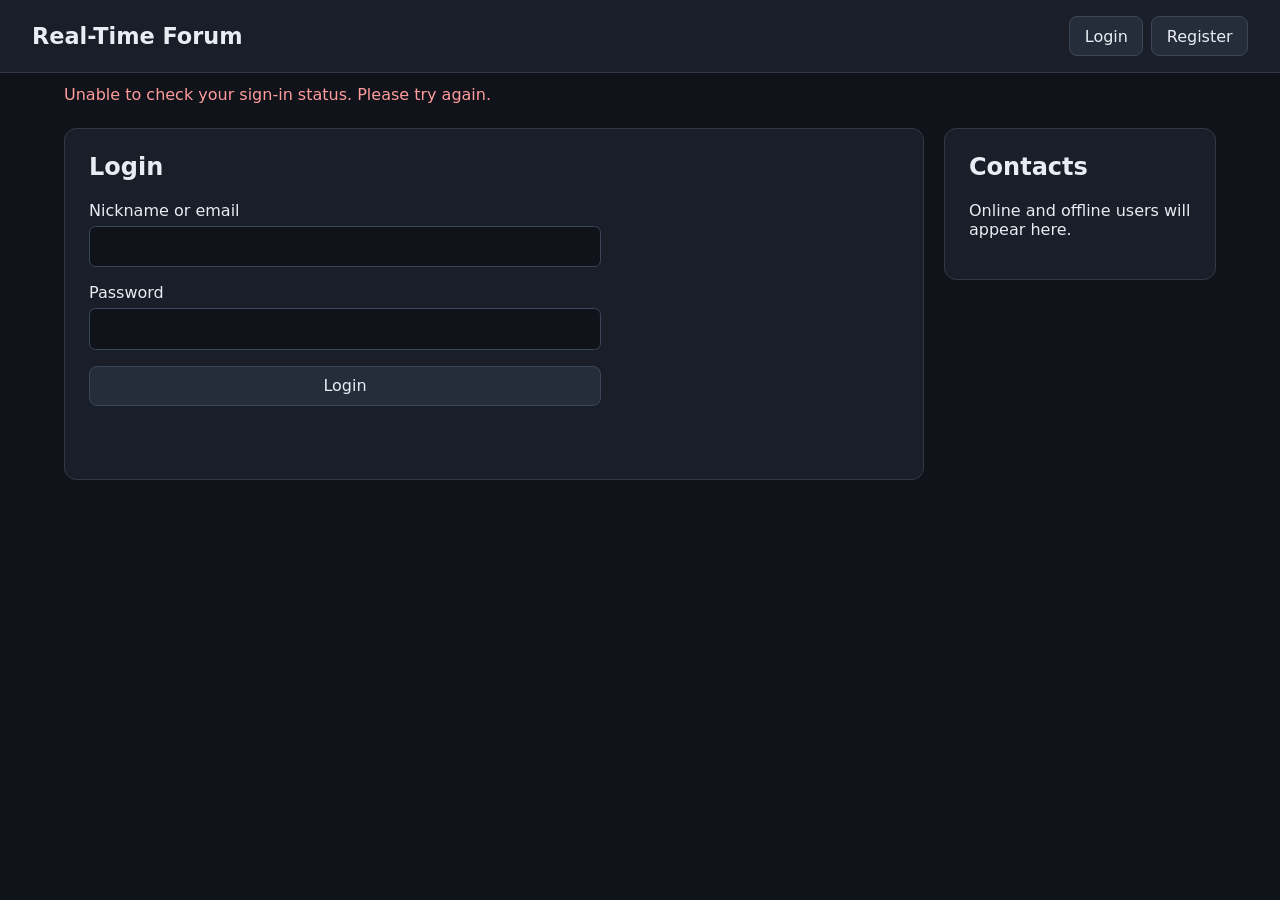
==== static/index.html @ 2ff3ca3e "5.4 - feat: add categorized post creation" ====
<!doctype html>
<html lang="en">
<head>
  <meta charset="utf-8">
  <meta name="viewport" content="width=device-width, initial-scale=1">
  <title>Real-Time Forum</title>
  <link rel="stylesheet" href="/static/app.css">
  <script src="/static/app.js" defer></script>
</head>
<body>
  <header>
    <h1>Real-Time Forum</h1>

    <nav aria-label="Main navigation">
      <button type="button" data-view="login" data-guest-only>Login</button>
      <button type="button" data-view="register" data-guest-only>Register</button>
      <button type="button" data-view="feed" data-auth-required hidden>Feed</button>
      <button type="button" data-view="create-post" data-auth-required hidden>Create Post</button>
      <button type="button" data-view="post" data-auth-required hidden>Post detail</button>
      <button type="button" data-view="chat" data-auth-required hidden>Chat</button>
      <button type="button" data-logout hidden>Logout</button>
    </nav>
  </header>

  <p id="auth-status" class="auth-status" role="status" aria-live="polite" hidden></p>

  <div class="layout">
    <main>
      <section data-view-panel="login">
        <h2>Login</h2>
        <form id="login-form" class="login-form" method="post" action="/login" novalidate>
          <div class="field">
            <label for="login-identifier">Nickname or email</label>
            <input
              id="login-identifier"
              name="identifier"
              type="text"
              autocomplete="username"
              required
            >
          </div>

          <div class="field">
            <label for="login-password">Password</label>
            <input
              id="login-password"
              name="password"
              type="password"
              autocomplete="current-password"
              required
            >
          </div>

          <button type="submit">Login</button>
          <p id="login-result" data-login-result role="status" aria-live="polite" hidden></p>
        </form>
      </section>

      <section data-view-panel="register" hidden>
        <h2>Register</h2>
        <form
          id="registration-form"
          class="registration-form"
          method="post"
          action="/register"
          novalidate
        >
          <div class="field">
            <label for="register-username">Nickname</label>
            <input
              id="register-username"
              name="username"
              type="text"
              minlength="3"
              maxlength="32"
              autocomplete="username"
              required
            >
          </div>

          <div class="field">
            <label for="register-age">Age</label>
            <input
              id="register-age"
              name="age"
              type="number"
              min="1"
              max="120"
              step="1"
              required
            >
          </div>

          <div class="field">
            <label for="register-gender">Gender</label>
            <input id="register-gender" name="gender" type="text" required>
          </div>

          <div class="field">
            <label for="register-first-name">First name</label>
            <input
              id="register-first-name"
              name="first_name"
              type="text"
              autocomplete="given-name"
              required
            >
          </div>

          <div class="field">
            <label for="register-last-name">Last name</label>
            <input
              id="register-last-name"
              name="last_name"
              type="text"
              autocomplete="family-name"
              required
            >
          </div>

          <div class="field">
            <label for="register-email">Email</label>
            <input
              id="register-email"
              name="email"
              type="email"
              maxlength="254"
              autocomplete="email"
              required
            >
          </div>

          <div class="field">
            <label for="register-password">Password</label>
            <input
              id="register-password"
              name="password"
              type="password"
              minlength="8"
              maxlength="72"
              autocomplete="new-password"
              required
            >
          </div>

          <button type="submit">Create account</button>
          <p
            id="registration-result"
            data-registration-result
            role="status"
            aria-live="polite"
            hidden
          ></p>
        </form>
      </section>

      <section data-view-panel="feed" hidden>
        <h2>Feed</h2>
        <p>Posts will appear here.</p>
      </section>

      <section data-view-panel="create-post" hidden>
        <h2>Create a post</h2>
        <form id="post-form" class="post-form" method="post" action="/api/posts" novalidate>
          <div class="field">
            <label for="post-title">Title</label>
            <input id="post-title" name="title" type="text" maxlength="120" required>
          </div>

          <div class="field">
            <label for="post-body">Post</label>
            <textarea id="post-body" name="body" maxlength="5000" rows="8" required></textarea>
          </div>

          <fieldset class="category-picker">
            <legend>Categories</legend>
            <div id="post-categories" data-category-list aria-live="polite">Sign in to load categories.</div>
          </fieldset>

          <button type="submit" disabled>Create post</button>
          <p id="post-result" data-post-result role="status" aria-live="polite" hidden></p>
        </form>
      </section>

      <section data-view-panel="post" hidden>
        <h2>Post detail</h2>
        <p>The selected post and its comments will appear here.</p>
      </section>

      <section data-view-panel="chat" hidden>
        <h2>Chat</h2>
        <p>The selected conversation will appear here.</p>
      </section>
    </main>

    <aside aria-label="Chat contacts">
      <h2>Contacts</h2>
      <p>Online and offline users will appear here.</p>
    </aside>
  </div>
</body>
</html>
---- static/app.css ----
:root {
  color-scheme: dark;
  font-family: system-ui, sans-serif;
  background: #10131a;
  color: #e8ecf3;
}

* {
  box-sizing: border-box;
}

body {
  min-height: 100vh;
  margin: 0;
}

header {
  display: flex;
  align-items: center;
  justify-content: space-between;
  gap: 1rem;
  padding: 1rem 2rem;
  background: #191e29;
  border-bottom: 1px solid #303848;
}

h1,
h2 {
  margin-top: 0;
}

header h1 {
  margin: 0;
  font-size: 1.4rem;
}

nav {
  display: flex;
  flex-wrap: wrap;
  gap: 0.5rem;
}

button {
  padding: 0.6rem 0.9rem;
  color: inherit;
  font: inherit;
  background: #252d3b;
  border: 1px solid #3b4659;
  border-radius: 0.5rem;
  cursor: pointer;
}

button:hover {
  background: #344158;
}

button:focus-visible {
  outline: 3px solid #7ab7ff;
  outline-offset: 2px;
}

.layout {
  display: grid;
  grid-template-columns: minmax(0, 1fr) 17rem;
  gap: 1.25rem;
  max-width: 75rem;
  margin: 0 auto;
  padding: 1.5rem;
}

main,
aside {
  padding: 1.5rem;
  background: #191e29;
  border: 1px solid #303848;
  border-radius: 0.75rem;
}

main {
  min-height: 22rem;
}

aside {
  align-self: start;
}

section[hidden] {
  display: none;
}

.login-form,
.registration-form,
.post-form {
  display: grid;
  gap: 1rem;
  max-width: 32rem;
}

.field {
  display: grid;
  gap: 0.35rem;
}

.field input,
.field textarea {
  width: 100%;
  padding: 0.65rem 0.75rem;
  color: inherit;
  font: inherit;
  background: #10131a;
  border: 1px solid #3b4659;
  border-radius: 0.4rem;
}

.field input:focus-visible,
.field textarea:focus-visible {
  outline: 3px solid #7ab7ff;
  outline-offset: 2px;
}

[data-registration-result]:not([hidden]) {
  margin: 0;
}

[data-registration-result][data-status="success"],
[data-login-result][data-status="success"] {
  color: #9be6b0;
}

[data-registration-result][data-status="error"],
[data-login-result][data-status="error"] {
  color: #ff9c9c;
}

[data-post-result][data-status="success"] {
  color: #9be6b0;
}

[data-post-result][data-status="error"] {
  color: #ff9c9c;
}

[data-login-result]:not([hidden]) {
  margin: 0;
}

[data-post-result]:not([hidden]) {
  margin: 0;
}

.category-picker {
  display: grid;
  gap: 0.6rem;
  padding: 0.8rem;
  border: 1px solid #3b4659;
  border-radius: 0.4rem;
}

.category-picker legend {
  padding: 0 0.35rem;
}

.category-options {
  display: flex;
  flex-wrap: wrap;
  gap: 0.75rem;
}

.category-option {
  display: inline-flex;
  align-items: center;
  gap: 0.4rem;
}

.auth-status {
  max-width: 75rem;
  margin: 0.75rem auto 0;
  padding: 0 1.5rem;
}

.auth-status[data-status="success"] {
  color: #9be6b0;
}

.auth-status[data-status="error"] {
  color: #ff9c9c;
}

@media (max-width: 700px) {
  header {
    align-items: flex-start;
    flex-direction: column;
    padding: 1rem;
  }

  .layout {
    grid-template-columns: 1fr;
    padding: 1rem;
  }

  .auth-status {
    padding: 0 1rem;
  }

  aside {
    order: -1;
  }
}
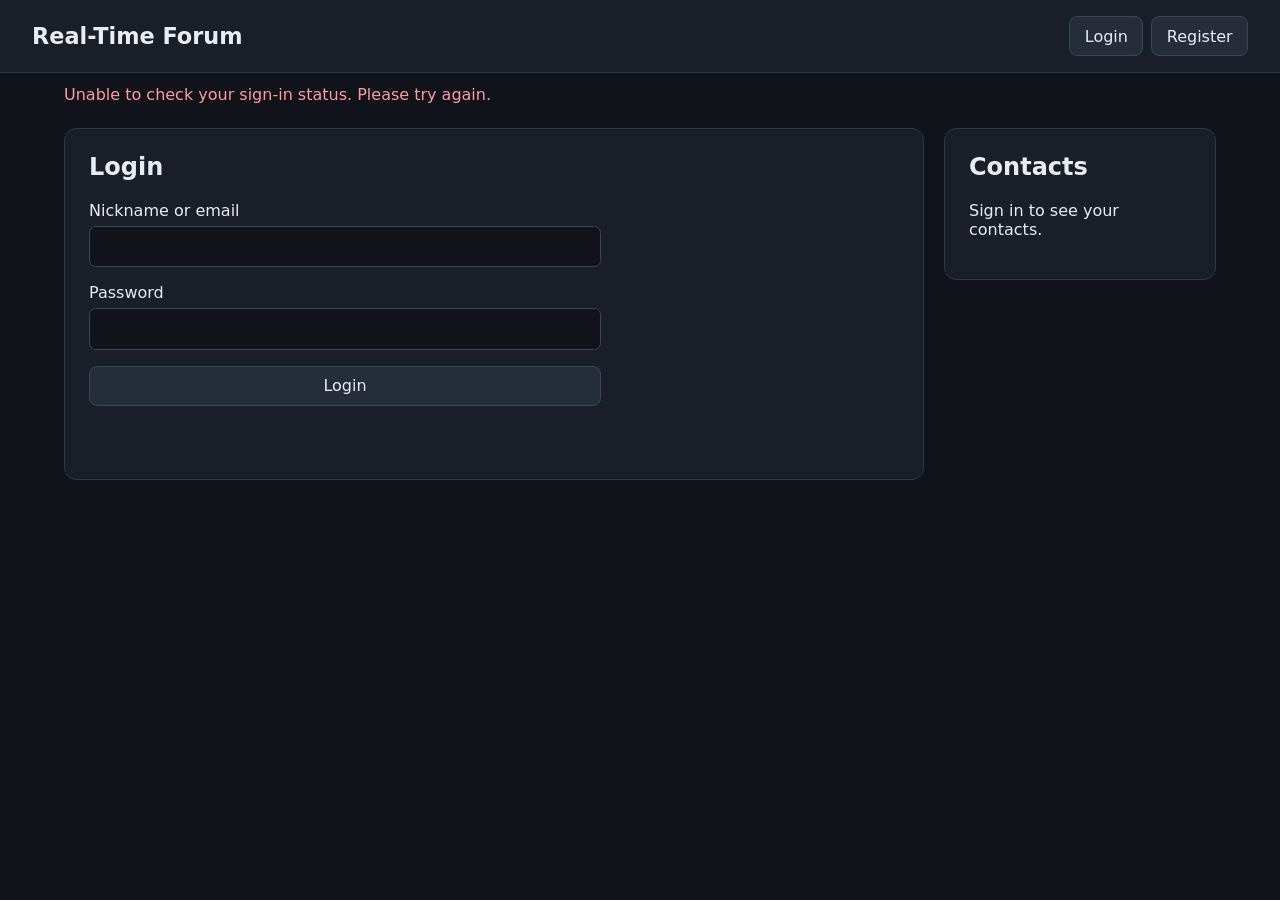
==== commit 01171e98: "Phase 8 — Private Conversation History And Ten-Message Pagination" ====
--- a/static/index.html
+++ b/static/index.html
@@ -16,13 +16,14 @@
       <button type="button" data-view="register" data-guest-only>Register</button>
       <button type="button" data-view="feed" data-auth-required hidden>Feed</button>
       <button type="button" data-view="create-post" data-auth-required hidden>Create Post</button>
-      <button type="button" data-view="post" data-auth-required hidden>Post detail</button>
       <button type="button" data-view="chat" data-auth-required hidden>Chat</button>
       <button type="button" data-logout hidden>Logout</button>
     </nav>
   </header>
 
   <p id="auth-status" class="auth-status" role="status" aria-live="polite" hidden></p>
+  <p id="realtime-status" role="status" aria-live="polite" hidden></p>
+  <button id="realtime-retry" type="button" hidden>Retry live connection</button>
 
   <div class="layout">
     <main>
@@ -156,7 +157,8 @@
 
       <section data-view-panel="feed" hidden>
         <h2>Feed</h2>
-        <p>Posts will appear here.</p>
+        <p id="feed-status" class="feed-status" role="status" aria-live="polite" hidden></p>
+        <div id="feed-posts" class="post-feed" aria-live="polite"></div>
       </section>
 
       <section data-view-panel="create-post" hidden>
@@ -183,19 +185,35 @@
       </section>
 
       <section data-view-panel="post" hidden>
-        <h2>Post detail</h2>
-        <p>The selected post and its comments will appear here.</p>
+        <h2 id="detail-title">Post detail</h2>
+        <p id="detail-status" role="status" aria-live="polite" hidden></p>
+        <article id="post-detail"></article>
+        <section aria-labelledby="comments-title">
+          <h3 id="comments-title">Comments</h3>
+          <p id="comments-status" role="status" aria-live="polite" hidden></p>
+          <div id="post-comments"></div>
+          <form id="comment-form" action="/api/posts/0/comments" method="post" hidden>
+            <label for="comment-body">Add a comment</label>
+            <textarea id="comment-body" name="body" rows="4" maxlength="2000" required></textarea>
+            <button type="submit">Add comment</button>
+            <p id="comment-result" role="status" aria-live="polite" hidden></p>
+          </form>
+        </section>
+        <button type="button" data-view="feed">Back to feed</button>
       </section>
 
       <section data-view-panel="chat" hidden>
-        <h2>Chat</h2>
-        <p>The selected conversation will appear here.</p>
+        <h2 id="chat-title">Chat</h2>
+        <p id="chat-status" role="status" aria-live="polite">Choose a contact to view messages.</p>
+        <button id="history-retry" type="button" hidden>Retry loading messages</button>
+        <div id="chat-history" class="chat-history" role="log" aria-live="polite" tabindex="0"></div>
       </section>
     </main>
 
     <aside aria-label="Chat contacts">
       <h2>Contacts</h2>
-      <p>Online and offline users will appear here.</p>
+      <p id="contact-status" role="status" aria-live="polite">Sign in to see your contacts.</p>
+      <ul id="contact-list" class="contact-list" aria-live="polite"></ul>
     </aside>
   </div>
 </body>
--- a/static/app.css
+++ b/static/app.css
@@ -172,6 +172,174 @@
   gap: 0.4rem;
 }
 
+.post-feed {
+  display: grid;
+  gap: 1rem;
+}
+
+.feed-post {
+  padding: 1rem;
+  background: #10131a;
+  border: 1px solid #303848;
+  border-radius: 0.6rem;
+}
+
+.feed-post-title {
+  border: 0;
+  padding: 0;
+  background: transparent;
+  color: inherit;
+  font: inherit;
+  font-weight: 700;
+  text-align: left;
+  cursor: pointer;
+}
+
+.feed-post-title:hover,
+.feed-post-title:focus-visible {
+  text-decoration: underline;
+}
+
+.post-comment {
+  border-top: 1px solid #d8dce3;
+  padding: 0.75rem 0;
+}
+
+#comment-form textarea {
+  display: block;
+  width: 100%;
+  margin: 0.5rem 0;
+}
+
+.contact-list {
+  display: grid;
+  gap: 0.45rem;
+  list-style: none;
+  margin: 0;
+  padding: 0;
+}
+
+.contact-row {
+  display: flex;
+  align-items: center;
+  gap: 0.5rem;
+}
+
+.presence-dot {
+  width: 0.55rem;
+  height: 0.55rem;
+  border-radius: 50%;
+  flex: 0 0 auto;
+}
+
+.presence-dot.online {
+  background: #27864b;
+}
+
+.presence-dot.offline {
+  background: #77808f;
+}
+
+.contact-name {
+  overflow: hidden;
+  text-overflow: ellipsis;
+}
+
+.contact-presence {
+  margin-left: auto;
+  color: #aab2c0;
+  font-size: 0.85rem;
+}
+
+.contact-select {
+  min-width: 0;
+  overflow: hidden;
+  border: 0;
+  padding: 0.35rem 0;
+  background: transparent;
+  color: inherit;
+  font: inherit;
+  text-align: left;
+  text-overflow: ellipsis;
+  cursor: pointer;
+}
+
+.contact-select:hover,
+.contact-select:focus-visible {
+  text-decoration: underline;
+}
+
+.chat-history {
+  display: flex;
+  flex-direction: column;
+  gap: 0.75rem;
+  min-height: 12rem;
+  max-height: 30rem;
+  overflow-y: auto;
+  margin: 1rem 0;
+  padding: 0.75rem;
+  border: 1px solid #303848;
+  border-radius: 0.6rem;
+  background: #10131a;
+  overflow-anchor: none;
+}
+
+.chat-message {
+  padding: 0.65rem 0.75rem;
+  border-radius: 0.45rem;
+  background: #1a202b;
+}
+
+.chat-message p {
+  margin: 0;
+  white-space: pre-wrap;
+  overflow-wrap: anywhere;
+}
+
+.chat-message-meta {
+  display: flex;
+  justify-content: space-between;
+  gap: 1rem;
+  margin-bottom: 0.35rem !important;
+  color: #aab2c0;
+  font-size: 0.85rem;
+}
+
+.feed-post h3 {
+  margin: 0 0 0.35rem;
+}
+
+.feed-post-meta,
+.feed-post-reactions {
+  margin: 0;
+  color: #aeb8c8;
+  font-size: 0.9rem;
+}
+
+.feed-post-body {
+  margin: 0.9rem 0;
+  white-space: pre-wrap;
+  overflow-wrap: anywhere;
+}
+
+.feed-post-categories {
+  display: flex;
+  flex-wrap: wrap;
+  gap: 0.45rem;
+  margin: 0 0 0.75rem;
+}
+
+.feed-category-tag {
+  padding: 0.2rem 0.5rem;
+  background: #252d3b;
+  border-radius: 999px;
+  font-size: 0.85rem;
+}
+
+.feed-status {
+  margin: 0 0 1rem;
+}
+
 .auth-status {
   max-width: 75rem;
   margin: 0.75rem auto 0;
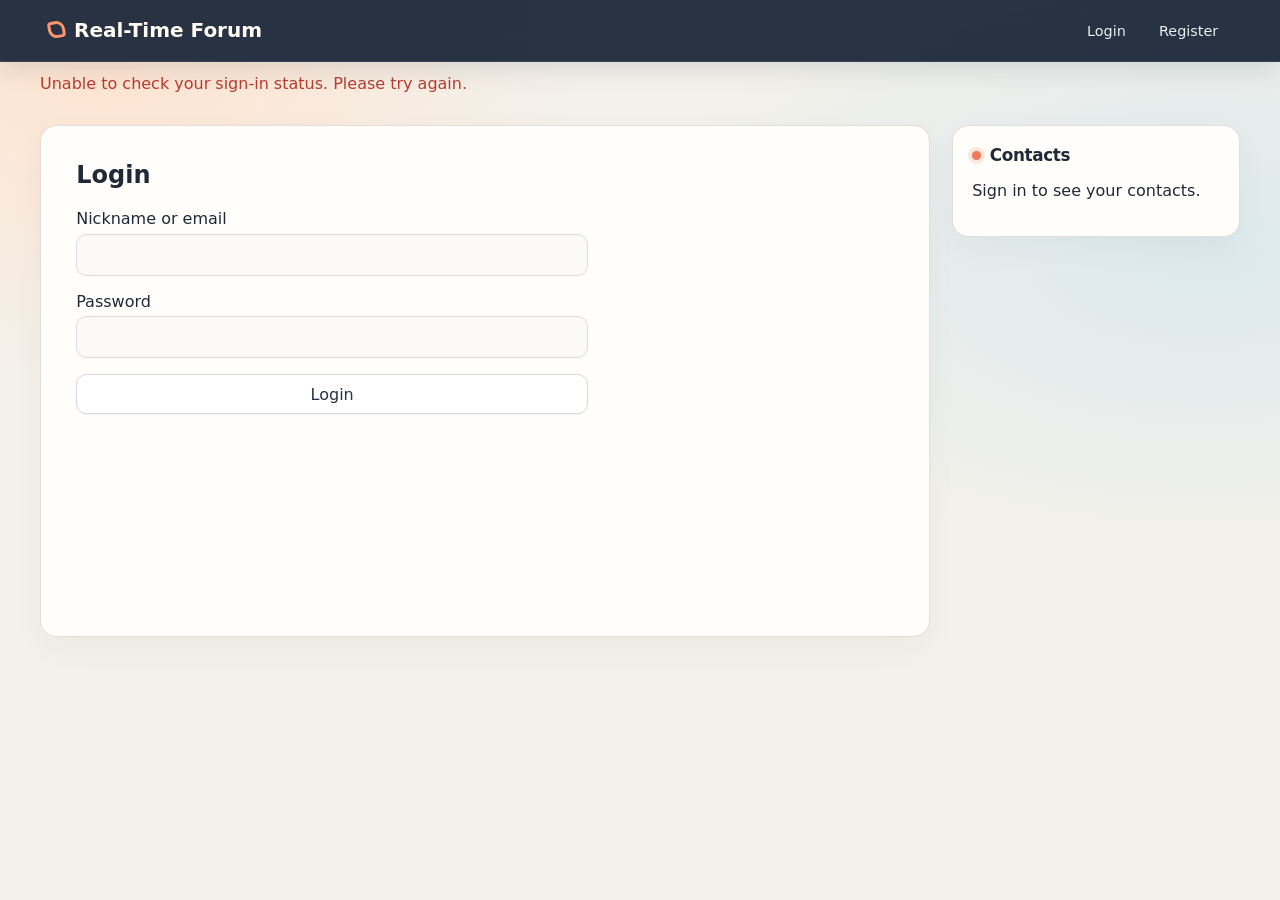
==== commit ad5b4be8: "some live tests and changes in ui" ====
--- a/static/index.html
+++ b/static/index.html
@@ -9,14 +9,14 @@
 </head>
 <body>
   <header>
-    <h1>Real-Time Forum</h1>
+    <h1><button class="home-button" type="button" data-home-feed>Real-Time Forum</button></h1>
 
     <nav aria-label="Main navigation">
       <button type="button" data-view="login" data-guest-only>Login</button>
       <button type="button" data-view="register" data-guest-only>Register</button>
       <button type="button" data-view="feed" data-auth-required hidden>Feed</button>
       <button type="button" data-view="create-post" data-auth-required hidden>Create Post</button>
-      <button type="button" data-view="chat" data-auth-required hidden>Chat</button>
+      <button type="button" data-view="profile" data-profile-owner data-auth-required hidden>My Profile</button>
       <button type="button" data-logout hidden>Logout</button>
     </nav>
   </header>
@@ -202,11 +202,50 @@
         <button type="button" data-view="feed">Back to feed</button>
       </section>
 
-      <section data-view-panel="chat" hidden>
-        <h2 id="chat-title">Chat</h2>
-        <p id="chat-status" role="status" aria-live="polite">Choose a contact to view messages.</p>
-        <button id="history-retry" type="button" hidden>Retry loading messages</button>
-        <div id="chat-history" class="chat-history" role="log" aria-live="polite" tabindex="0"></div>
+      <div id="chat-windows" class="chat-windows" aria-label="Open conversations"></div>
+      <template id="chat-window-template">
+      <section class="chat-widget" aria-label="Private conversation">
+        <div class="conversation-header">
+          <span class="conversation-avatar" aria-hidden="true">?</span>
+          <div>
+            <h2 data-chat-title>Chat</h2>
+            <p>Private conversation</p>
+          </div>
+          <button data-chat-minimize class="chat-minimize" type="button" aria-label="Minimize chat">−</button>
+          <button data-chat-close class="chat-close" type="button" aria-label="Close chat">×</button>
+        </div>
+        <p data-chat-status role="status" aria-live="polite">Loading messages…</p>
+        <button data-history-retry type="button" hidden>Retry loading messages</button>
+        <div data-chat-history class="chat-history" role="log" aria-live="polite" tabindex="0"></div>
+        <form data-message-form class="message-form">
+          <label for="message-body">Message</label>
+          <textarea data-message-body name="body" rows="2" maxlength="2000" placeholder="Write a message…"></textarea>
+          <label class="message-image-label">Optional image (JPEG, PNG, or GIF; max 5 MiB)</label>
+          <input name="image" type="file" accept="image/jpeg,image/png,image/gif">
+          <button type="submit">Send message</button>
+          <p data-message-status role="status" aria-live="polite"></p>
+        </form>
+      </section>
+      </template>
+
+      <section data-view-panel="profile" hidden>
+        <h2 id="profile-title">Profile</h2>
+        <p id="profile-status" role="status" aria-live="polite"></p>
+        <dl id="profile-details" class="profile-details"></dl>
+        <form id="profile-form" class="profile-form" hidden>
+          <h3>Edit your profile</h3>
+          <p>These changes apply only to your profile.</p>
+          <label for="profile-first-name">First name</label>
+          <input id="profile-first-name" name="first_name" maxlength="80" required>
+          <label for="profile-last-name">Last name</label>
+          <input id="profile-last-name" name="last_name" maxlength="80" required>
+          <label for="profile-age">Age</label>
+          <input id="profile-age" name="age" type="number" min="1" max="120" required>
+          <label for="profile-gender">Gender</label>
+          <input id="profile-gender" name="gender" maxlength="40" required>
+          <button type="submit">Save profile</button>
+        </form>
+        <button type="button" data-view="feed">Back to feed</button>
       </section>
     </main>
 
@@ -216,5 +255,6 @@
       <ul id="contact-list" class="contact-list" aria-live="polite"></ul>
     </aside>
   </div>
+  <button id="chat-launcher" class="chat-launcher" type="button" data-chat-toggle data-auth-required hidden aria-label="Open messages"><span class="chat-launcher-icon" aria-hidden="true"></span><span>Messages</span></button>
 </body>
 </html>
--- a/static/app.css
+++ b/static/app.css
@@ -7,6 +7,14 @@
 
 * {
   box-sizing: border-box;
+}
+
+[hidden] {
+  display: none !important;
+}
+
+textarea {
+  resize: none;
 }
 
 body {
@@ -32,6 +40,19 @@
 header h1 {
   margin: 0;
   font-size: 1.4rem;
+}
+
+.home-button {
+  padding: 0;
+  border: 0;
+  background: transparent;
+  font-size: inherit;
+  font-weight: 750;
+}
+
+.home-button:hover {
+  background: transparent;
+  color: #a9d1ff;
 }
 
 nav {
@@ -269,25 +290,78 @@
   text-decoration: underline;
 }
 
+.contact-profile {
+  padding: 0.3rem 0.45rem;
+  font-size: 0.78rem;
+}
+
+.profile-details {
+  display: grid;
+  grid-template-columns: max-content 1fr;
+  gap: 0.45rem 1rem;
+  margin: 1rem 0;
+}
+
+.profile-details dt {
+  color: #aab2c0;
+}
+
+.profile-details dd {
+  margin: 0;
+}
+
+.profile-form {
+  display: grid;
+  gap: 0.5rem;
+  max-width: 28rem;
+  margin: 1.5rem 0;
+}
+
+.profile-form h3,
+.profile-form p {
+  margin: 0;
+}
+
+.profile-form p {
+  color: #aab2c0;
+  font-size: 0.9rem;
+}
+
 .chat-history {
   display: flex;
   flex-direction: column;
-  gap: 0.75rem;
-  min-height: 12rem;
-  max-height: 30rem;
+  gap: 0.5rem;
+  min-height: 0;
+  height: 100%;
+  max-height: none;
   overflow-y: auto;
-  margin: 1rem 0;
-  padding: 0.75rem;
-  border: 1px solid #303848;
-  border-radius: 0.6rem;
-  background: #10131a;
+  margin: 0;
+  padding: 1rem;
+  background: #101722;
   overflow-anchor: none;
 }
 
 .chat-message {
-  padding: 0.65rem 0.75rem;
-  border-radius: 0.45rem;
-  background: #1a202b;
+  align-self: flex-start;
+  max-width: min(78%, 38rem);
+  padding: 0.55rem 0.8rem;
+  border-radius: 1rem 1rem 1rem 0.25rem;
+  background: #252d3b;
+}
+
+.chat-message-own {
+  align-self: flex-end;
+  border-radius: 1rem 1rem 0.25rem 1rem;
+  background: #1769aa;
+}
+
+.chat-message-image {
+  display: block;
+  max-width: min(100%, 32rem);
+  max-height: 24rem;
+  margin-top: 0.65rem;
+  border-radius: 0.4rem;
+  object-fit: contain;
 }
 
 .chat-message p {
@@ -305,6 +379,258 @@
   font-size: 0.85rem;
 }
 
+.message-form {
+  display: grid;
+  grid-template-columns: minmax(0, 1fr) auto;
+  grid-template-areas:
+    "body body"
+    "image-label image-label"
+    "image-input send"
+    "status status";
+  align-items: end;
+  gap: 0.25rem 0.5rem;
+  padding: 0.45rem 0.65rem;
+  border-top: 1px solid #303848;
+  background: #191e29;
+}
+
+.message-form label[for="message-body"] {
+  position: absolute;
+  width: 1px;
+  height: 1px;
+  padding: 0;
+  margin: -1px;
+  overflow: hidden;
+  clip: rect(0, 0, 0, 0);
+  white-space: nowrap;
+  border: 0;
+}
+
+.message-form textarea {
+  grid-area: body;
+  min-width: 0;
+  width: 100%;
+  min-height: 2.5rem;
+  max-height: 6rem;
+  padding: 0.55rem 0.7rem;
+  color: inherit;
+  font: 0.9rem/1.4 system-ui, sans-serif;
+  background: #10131a;
+  border: 1px solid #3b4659;
+  border-radius: 1rem;
+  resize: none;
+}
+
+.message-form .message-image-label {
+  grid-area: image-label;
+  margin-top: 0;
+  color: #aab2c0;
+  font-size: 0.7rem;
+}
+
+.message-form input[name="image"] {
+  grid-area: image-input;
+  justify-self: start;
+  max-width: 100%;
+  min-width: 0;
+  min-height: 1.8rem;
+  color: #c7cfdb;
+  font-size: 0.68rem;
+}
+
+.message-form #message-status {
+  grid-area: status;
+  margin: 0;
+  font-size: 0.78rem;
+  overflow-wrap: anywhere;
+}
+
+.message-form #message-status:empty {
+  display: none;
+}
+
+.message-form button {
+  grid-area: send;
+  justify-self: end;
+  padding: 0.38rem 0.7rem;
+  border-radius: 999px;
+  background: #1769aa;
+  font-size: 0.82rem;
+}
+
+.conversation-header {
+  display: flex;
+  align-items: center;
+  gap: 0.8rem;
+  padding-bottom: 0.8rem;
+  border-bottom: 1px solid #303848;
+}
+
+.conversation-header h2,
+.conversation-header p {
+  margin: 0;
+}
+
+.conversation-header p {
+  margin-top: 0.2rem;
+  color: #aab2c0;
+  font-size: 0.85rem;
+}
+
+.conversation-avatar {
+  display: grid;
+  width: 2.7rem;
+  height: 2.7rem;
+  place-items: center;
+  border-radius: 50%;
+  background: #344158;
+  font-weight: 700;
+}
+
+.chat-windows {
+  position: fixed;
+  z-index: 20;
+  right: 1.5rem;
+  bottom: 1.5rem;
+  display: flex;
+  flex-direction: row-reverse;
+  align-items: flex-end;
+  gap: 0.75rem;
+  width: calc(100vw - 3rem);
+  overflow-x: auto;
+  overflow-y: hidden;
+  pointer-events: none;
+}
+
+.chat-widget:not([hidden]) {
+  position: relative;
+  display: flex;
+  flex: 0 0 min(24rem, calc(100vw - 2rem));
+  flex-direction: column;
+  width: min(24rem, calc(100vw - 2rem));
+  height: min(36rem, calc(100vh - 7rem));
+  min-height: 20rem;
+  overflow: hidden;
+  padding: 0;
+  background: #191e29;
+  border: 1px solid #3b4659;
+  border-radius: 0.85rem;
+  box-shadow: 0 1rem 3rem #0009;
+  pointer-events: auto;
+}
+
+.chat-widget [data-chat-status],
+.chat-widget [data-history-retry] {
+  flex: 0 0 auto;
+  margin: 0;
+  padding: 0.35rem 0.8rem;
+}
+
+.chat-widget .chat-history {
+  flex: 1 1 auto;
+}
+
+.chat-widget .conversation-header {
+  flex: 0 0 auto;
+  padding: 0.75rem 0.85rem;
+  background: #202735;
+}
+
+.chat-close {
+  margin-left: auto;
+  padding: 0.15rem 0.55rem;
+  font-size: 1.4rem;
+  line-height: 1;
+}
+
+.chat-minimize {
+  padding: 0.1rem 0.5rem;
+  color: #e4eaf2;
+  background: #2c3b51;
+  border-color: #445570;
+  font-size: 1.2rem;
+  line-height: 1.1;
+}
+
+.chat-minimized {
+  display: inline-flex;
+  flex: 0 0 auto;
+  align-items: center;
+  gap: 0.5rem;
+  max-width: 12rem;
+  padding: 0.45rem 0.8rem 0.45rem 0.45rem;
+  overflow: hidden;
+  color: #fff;
+  background: #24344b;
+  border: 1px solid #465873;
+  border-radius: 999px;
+  box-shadow: 0 0.5rem 1.4rem #0005;
+  text-overflow: ellipsis;
+  white-space: nowrap;
+  pointer-events: auto;
+}
+
+.chat-minimized-avatar {
+  display: grid;
+  flex: 0 0 auto;
+  width: 1.8rem;
+  height: 1.8rem;
+  place-items: center;
+  border-radius: 50%;
+  background: #e96c4d;
+  font-size: 0.8rem;
+  font-weight: 700;
+}
+
+.chat-launcher:not([hidden]) {
+  position: fixed;
+  z-index: 19;
+  right: 1.5rem;
+  bottom: 1.5rem;
+  display: flex;
+  min-height: 2.85rem;
+  flex-direction: row;
+  align-items: center;
+  justify-content: center;
+  gap: 0.55rem;
+  padding: 0.45rem 0.85rem;
+  border: 0;
+  border-radius: 999px;
+  background: #1769aa;
+  box-shadow: 0 0.5rem 1.5rem #0008;
+  font-size: 0.82rem;
+  font-weight: 650;
+  letter-spacing: 0.02em;
+}
+
+.chat-launcher-icon {
+  position: relative;
+  width: 1rem;
+  height: 0.72rem;
+  border: 1.5px solid currentColor;
+  border-radius: 0.35rem;
+}
+
+.chat-launcher-icon::after {
+  position: absolute;
+  right: 0.08rem;
+  bottom: -0.22rem;
+  width: 0.28rem;
+  height: 0.28rem;
+  content: "";
+  border-right: 1.5px solid currentColor;
+  transform: skewY(-38deg);
+}
+
+.contact-unread {
+  flex: 0 0 auto;
+  border-radius: 999px;
+  padding: 0.1rem 0.45rem;
+  background: #2b5c9c;
+  color: #fff;
+  font-size: 0.75rem;
+}
+
 .feed-post h3 {
   margin: 0 0 0.35rem;
 }
@@ -373,4 +699,402 @@
   aside {
     order: -1;
   }
-}
+
+  .chat-windows {
+    right: 0.75rem;
+    bottom: 0.75rem;
+    width: calc(100vw - 1.5rem);
+  }
+
+  .chat-widget:not([hidden]) {
+    height: min(34rem, calc(100vh - 5rem));
+    min-height: 18rem;
+  }
+
+  .chat-launcher:not([hidden]) {
+    right: 0.75rem;
+    bottom: 0.75rem;
+  }
+
+  .chat-message {
+    max-width: 90%;
+  }
+}
+
+/* Forum visual refresh: editorial paper surfaces with a warm coral accent. */
+:root {
+  color-scheme: light;
+  font-family: Inter, ui-sans-serif, system-ui, -apple-system, BlinkMacSystemFont, "Segoe UI", sans-serif;
+  background: #f3f1eb;
+  color: #202938;
+}
+
+body {
+  background:
+    radial-gradient(ellipse at 8% 5%, #ffe3cf 0, transparent 30rem),
+    radial-gradient(ellipse at 94% 28%, #dce9ed 0, transparent 35rem),
+    #f3f1eb;
+}
+
+header {
+  position: sticky;
+  top: 0;
+  z-index: 10;
+  padding: 0.85rem max(1.25rem, calc((100vw - 74rem) / 2));
+  background: rgb(27 39 57 / 94%);
+  border-bottom: 1px solid #33445b;
+  box-shadow: 0 0.45rem 1.5rem #17243a20;
+  backdrop-filter: blur(14px);
+}
+
+header h1 {
+  font-size: 1.25rem;
+  letter-spacing: -0.04em;
+}
+
+.home-button {
+  display: inline-flex;
+  align-items: center;
+  gap: 0.55rem;
+  color: #fffaf2;
+}
+
+.home-button::before {
+  width: 0.7rem;
+  height: 0.7rem;
+  content: "";
+  border: 0.2rem solid #ff956f;
+  border-radius: 0.25rem 0.55rem 0.25rem 0.55rem;
+  transform: rotate(-10deg);
+}
+
+.home-button:hover {
+  color: #ffd0b9;
+}
+
+nav {
+  gap: 0.35rem;
+}
+
+nav button {
+  padding: 0.5rem 0.8rem;
+  color: #e8edf4;
+  background: transparent;
+  border-color: transparent;
+  border-radius: 999px;
+  font-size: 0.9rem;
+  transition: background 140ms ease, transform 140ms ease;
+}
+
+nav button:hover {
+  background: #ffffff1c;
+  transform: translateY(-1px);
+}
+
+nav button[data-view="create-post"] {
+  color: #fff;
+  background: #e96c4d;
+}
+
+nav button[data-view="create-post"]:hover {
+  background: #f08060;
+}
+
+button {
+  color: #253249;
+  background: #fff;
+  border: 1px solid #d6d9dc;
+  border-radius: 0.65rem;
+  box-shadow: 0 1px 2px #2532490c;
+  transition: background 140ms ease, border-color 140ms ease, transform 140ms ease, box-shadow 140ms ease;
+}
+
+button:hover {
+  background: #f7f8fa;
+  border-color: #b9c2ce;
+  box-shadow: 0 5px 15px #25324913;
+  transform: translateY(-1px);
+}
+
+button:focus-visible,
+input:focus-visible,
+textarea:focus-visible {
+  outline: 3px solid #f1a078;
+  outline-offset: 2px;
+}
+
+.layout {
+  max-width: 78rem;
+  grid-template-columns: minmax(0, 1fr) 18rem;
+  gap: 1.35rem;
+  padding: 2rem 1.5rem;
+}
+
+main,
+aside {
+  background: #fffefa;
+  border: 1px solid #e1ded6;
+  border-radius: 1rem;
+  box-shadow: 0 0.7rem 2rem #26364c0a;
+}
+
+main {
+  min-height: 32rem;
+  padding: clamp(1.2rem, 3vw, 2.2rem);
+}
+
+aside {
+  position: sticky;
+  top: 5.7rem;
+  padding: 1.2rem;
+}
+
+aside h2 {
+  display: flex;
+  align-items: center;
+  gap: 0.55rem;
+  margin-bottom: 0.5rem;
+  font-size: 1.05rem;
+  letter-spacing: -0.02em;
+}
+
+aside h2::before {
+  width: 0.55rem;
+  height: 0.55rem;
+  content: "";
+  background: #ed7959;
+  border-radius: 50%;
+  box-shadow: 0 0 0 0.25rem #fde7dd;
+}
+
+[data-view-panel="feed"] > h2,
+[data-view-panel="create-post"] > h2,
+[data-view-panel="post"] > h2 {
+  margin-bottom: 1.25rem;
+  color: #1b293d;
+  font-size: clamp(1.65rem, 3vw, 2.15rem);
+  letter-spacing: -0.055em;
+}
+
+.post-feed {
+  gap: 0.9rem;
+}
+
+.feed-post {
+  position: relative;
+  padding: clamp(1rem, 2.5vw, 1.4rem);
+  overflow: hidden;
+  background: #fff;
+  border: 1px solid #e6e3dd;
+  border-radius: 0.9rem;
+  box-shadow: 0 3px 12px #27384a08;
+  transition: border-color 150ms ease, box-shadow 150ms ease, transform 150ms ease;
+}
+
+.feed-post:hover {
+  border-color: #e9b29d;
+  box-shadow: 0 0.8rem 1.8rem #27384a11;
+  transform: translateY(-2px);
+}
+
+.feed-post-title {
+  color: #20304a;
+  font-size: 1.15rem;
+  letter-spacing: -0.025em;
+}
+
+.feed-post-title:hover {
+  color: #d85f43;
+}
+
+.feed-post-meta,
+.feed-post-reactions {
+  color: #788394;
+}
+
+.feed-post-body {
+  color: #354154;
+  line-height: 1.65;
+}
+
+.feed-category-tag {
+  padding: 0.24rem 0.65rem;
+  color: #875039;
+  background: #fff0e4;
+  border: 1px solid #f4ddcb;
+}
+
+.contact-list {
+  gap: 0.35rem;
+  margin-top: 0.9rem;
+}
+
+.contact-row {
+  min-height: 2.65rem;
+  padding: 0.25rem 0.45rem;
+  border-radius: 0.6rem;
+  transition: background 120ms ease;
+}
+
+.contact-row:hover {
+  background: #f4f5f5;
+}
+
+.presence-dot.online {
+  background: #35a879;
+  box-shadow: 0 0 0 0.2rem #e0f4eb;
+}
+
+.presence-dot.offline {
+  background: #a9b0ba;
+}
+
+.contact-select {
+  color: #29384d;
+  font-weight: 570;
+}
+
+.contact-select:hover {
+  color: #d85f43;
+  text-decoration: none;
+}
+
+.contact-profile {
+  padding: 0.28rem 0.5rem;
+  color: #687589;
+  background: transparent;
+  border-color: #e1e4e7;
+  box-shadow: none;
+}
+
+.contact-presence {
+  color: #8792a0;
+  font-size: 0.75rem;
+}
+
+.contact-unread {
+  background: #e96c4d;
+}
+
+.field input,
+.field textarea,
+.message-form textarea,
+#comment-form textarea,
+.profile-form input {
+  color: #26344a;
+  background: #fbfaf7;
+  border-color: #d9dce0;
+  border-radius: 0.65rem;
+}
+
+.category-picker {
+  background: #fbfaf7;
+  border-color: #dedbd4;
+  border-radius: 0.7rem;
+}
+
+.category-option {
+  padding: 0.35rem 0.55rem;
+  color: #536174;
+  background: #fff;
+  border: 1px solid #e6e3dc;
+  border-radius: 999px;
+}
+
+.profile-details dt {
+  color: #778396;
+}
+
+.profile-details dd {
+  color: #27364c;
+  font-weight: 550;
+}
+
+.chat-widget:not([hidden]) {
+  color: #e8ecf3;
+  background: #172131;
+  border-color: #39485e;
+  box-shadow: 0 1.2rem 3rem #12203745;
+}
+
+.chat-widget .conversation-header {
+  background: #202d41;
+  border-color: #34435a;
+}
+
+.chat-widget .chat-history {
+  background: #111a28;
+}
+
+.chat-widget .message-form {
+  background: #172131;
+  border-color: #34435a;
+}
+
+.chat-widget .message-form textarea {
+  color: #edf1f7;
+  background: #101722;
+  border-color: #3b4a60;
+}
+
+.chat-widget .message-form button,
+.chat-launcher:not([hidden]) {
+  color: #fff;
+  background: #e96c4d;
+  border-color: #e96c4d;
+}
+
+.chat-widget .message-form button:hover,
+.chat-launcher:not([hidden]):hover {
+  background: #f17e5f;
+}
+
+.chat-widget .chat-message-own {
+  background: #315f91;
+}
+
+.chat-widget .chat-message:not(.chat-message-own) {
+  background: #263448;
+}
+
+.auth-status {
+  max-width: 78rem;
+  color: #3a485c;
+}
+
+.auth-status[data-status="success"],
+[data-registration-result][data-status="success"],
+[data-login-result][data-status="success"],
+[data-post-result][data-status="success"] {
+  color: #197552;
+}
+
+.auth-status[data-status="error"],
+[data-registration-result][data-status="error"],
+[data-login-result][data-status="error"],
+[data-post-result][data-status="error"] {
+  color: #b83c32;
+}
+
+@media (max-width: 700px) {
+  header {
+    padding: 0.8rem 1rem;
+  }
+
+  nav {
+    width: 100%;
+  }
+
+  .layout {
+    gap: 0.8rem;
+    padding: 1rem;
+  }
+
+  main {
+    min-height: 24rem;
+  }
+
+  aside {
+    position: static;
+  }
+}
